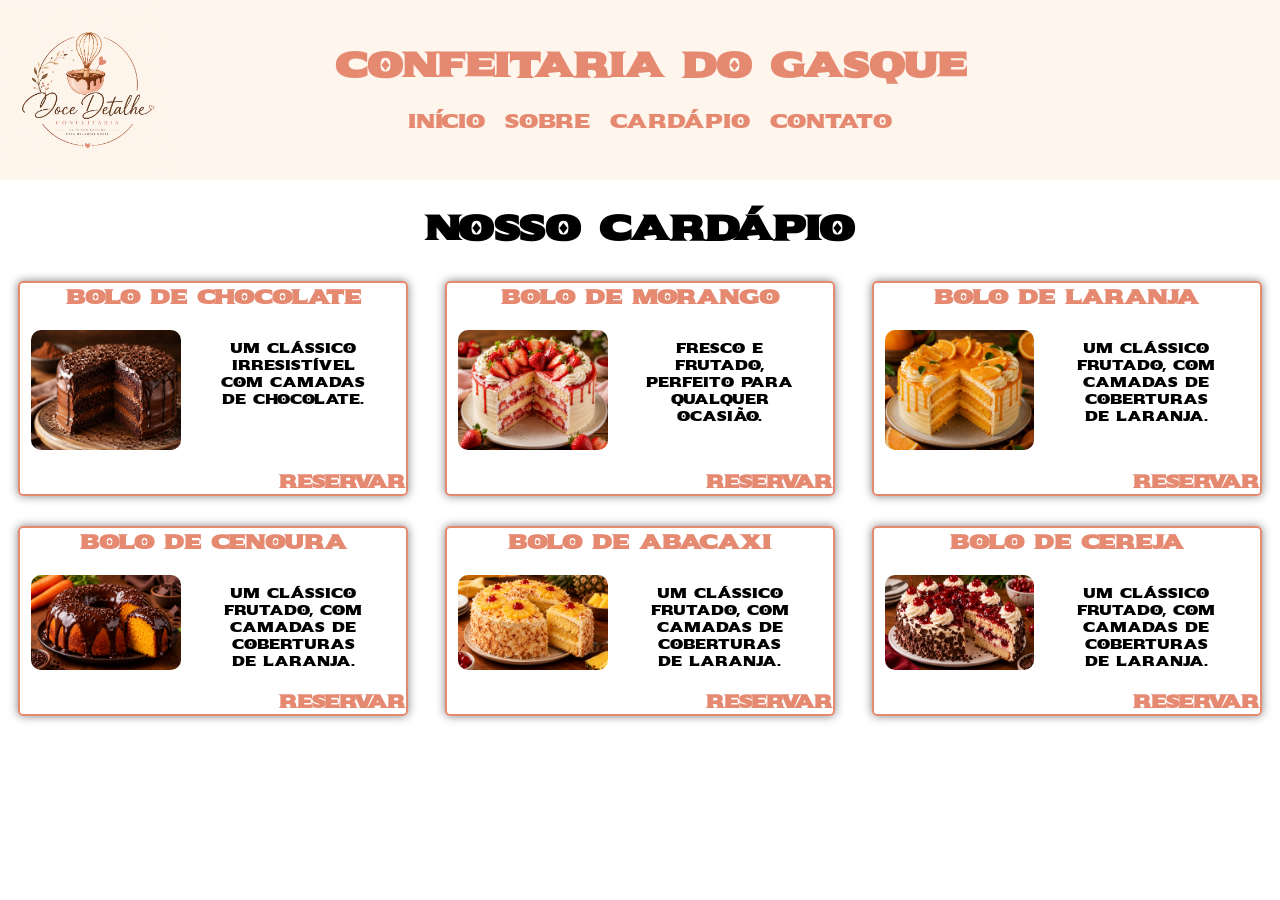
==== pages/cardapio.html @ acf8859c "terminando site" ====
<!DOCTYPE html>
<html lang="pt-BR">

<head>
    <meta charset="UTF-8">
    <meta name="viewport" content="width=device-width, initial-scale=1.0">
    <title>Cardápio</title>

    <link rel="stylesheet" href="../css/index.css">
    <link rel="stylesheet" href="../css/cardapio.css">

    <link rel="preconnect" href="https://fonts.googleapis.com">
    <link rel="preconnect" href="https://fonts.gstatic.com" crossorigin>
    <link
        href="https://fonts.googleapis.com/css2?family=Caacupe+One&family=Open+Sans:ital,wght@0,300..800;1,300..800&family=Sekuya&display=swap"
        rel="stylesheet">

</head>

<body>
    <header>
        <div class="div-logo">
            <img class="logotipo" src="../img/logo.png" alt="logotipo da confeitaria">
        </div>
        <div class="div-menu">
            <h1>
                Confeitaria do Gasque
            </h1>

            <br />

            <nav>
                <ul>
                    <li>
                        <a href="../index.html">Início</a>
                    </li>
                    <li>
                        <a href="../pages/sobre.html">Sobre</a>
                    </li>
                    <li>
                        <a href="../pages/cardapio.html">Cardápio</a>
                    </li>
                    <li>
                        <a href="../pages/contato.html">Contato</a>
                    </li>
                </ul>
            </nav>
        </div>
        <div class="div-logo"></div>
    </header>

    <section class="sobre">
        <h2>Nosso Cardápio</h2>

        <div class="menu-cardapio-itens">

            <div class="menu-cardapio-item">
                <h3>Bolo de Chocolate</h3>

                <div class="div-card">
                    <img class="img-cardapio" src="../img/bolo1.png" alt="Bolo de Chocolate">

                    <p>
                        um clássico irresistível
                        com camadas de chocolate.
                    </p>
                </div>

                <div class="reservar">
                    <button class= "button-reserva" onclick="abrir()">Reservar</button>
                </div>


            </div>

            <div class="menu-cardapio-item">
                <h3>Bolo de Morango</h3>

                <div class="div-card">
                    <img class="img-cardapio" src="../img/bolo2.png" alt="Bolo de Chocolate">

                    <p>
                        Fresco e frutado, perfeito
                        para qualquer ocasião.
                    </p>

                </div>

                <div class="reservar">
                    <button class= "button-reserva" onclick="abrir()">Reservar</button>
                </div>

            </div>

            <div class="menu-cardapio-item">
                <h3>Bolo de Laranja</h3>

                <div class="div-card">
                    <img class="img-cardapio" src="../img/bolo3.png" alt="Bolo de Chocolate">

                    <p>
                        um clássico
                        frutado,
                        com camadas de coberturas de laranja.
                    </p>
                </div>

                <div class="reservar">
                    <button class= "button-reserva" onclick="abrir()">Reservar</button>
                </div>

            </div>

        </div>

        <div class="menu-cardapio-itens">

        <div class="menu-cardapio-item">
            <h3>Bolo de Cenoura</h3>

            <div class="div-card">
                <img class="img-cardapio" src="../img/bolo4.png" alt="Bolo de Chocolate">

                <p>
                    um clássico
                    frutado,
                    com camadas de coberturas de laranja.
                </p>
            </div>

            <div class="reservar">
                <button class= "button-reserva" onclick="abrir()">Reservar</button>
            </div>

        </div>

        <div class="menu-cardapio-item">
            <h3>Bolo de Abacaxi</h3>

            <div class="div-card">
                <img class="img-cardapio" src="../img/bolo5.png" alt="Bolo de Chocolate">

                <p>
                    um clássico
                    frutado,
                    com camadas de coberturas de laranja.
                </p>
            </div>

            <div class="reservar">
                <button class= "button-reserva" onclick="abrir()">Reservar</button>
            </div>

        </div>

        <div class="menu-cardapio-item">
            <h3>Bolo de Cereja</h3>

            <div class="div-card">
                <img class="img-cardapio" src="../img/bolo6.png" alt="Bolo de Chocolate">

                <p>
                    um clássico
                    frutado,
                    com camadas de coberturas de laranja.
                </p>
            </div>

            <div class="reservar">
                <button class= "button-reserva" onclick="abrir()">Reservar</button>
            </div>

        </div>
        </div>

    </section>

    <div id="fade" class="hide"></div>

    <div id="modal" class="hide">
        <div class="centralizado">
            <h2>Realizar Reserva</h2>
            <img src="../img/pix.png" alt="QRCode para pagamento via PIX">
        </div>

        <div class="fechar">
            <a href="">Fechar</a>
        </div>

    </div>

</body>

<script src="../js/cardapio.js"></script>

</html>
---- css/index.css ----
* {
    margin: 0;
    padding: 0;
    font-family: "Sekuya", system-ui;
}

header {
    height: 180px;
    display: flex;
    background-color: #FEF5EC;
}


.div-logo {
    width: 14%;
    height: 175px;   
}

.div-menu {
    width: 86%;
    height: 175px;
    display: flex;
    flex-direction: column;
    align-items: center;
    justify-content: center;
}

.logotipo {
    height: 175px;
}

ul {
    display: flex;
    gap: 20px;
    justify-content: center;
    list-style-type: none;

}

h1 {
    color: #E68971;
    font-size: 35px;
}

a {
    text-decoration: none;
    color: #E68971;
    font-size: 19px;
}

a:hover {
    cursor: pointer;
    text-decoration: underline;
}

.img-bolo {
    width: 100%;
    height: 200px;
    object-fit: cover;
}

.sobre {
    text-align: center;
    margin-top: 10px;
}

h2{
    font-size: 35px;
    margin-top: 25px;
}

p{
    font-size: 16px;
    margin-top: 10px;    
}

.menu-cardapio-itens {
    display: flex;
    justify-content: space-around;
    margin-top: 30px;
}

.menu-cardapio-item {
    border: 2px solid #E68971;;
    border-radius: 5px;
    width: 30%;
    box-shadow: 0 0 10px rgba(0, 0, 0, 0.5);
    padding: 1px;
}

h3 {
    font-size: 20px;
    color: #E68971;
    font-weight: bold;
}

.menu-cardapio-item p {
    font-size: 15px;
}

footer {
    background-color: #E68971;
    height: 50px;
    margin-top: 20px;
    font-size: 15px;
    display: flex ;
    justify-content: center;
    align-items: center;
}
---- css/cardapio.css ----
.img-cardapio {
    width: 40%;
    border-radius: 10px;
    
    
}

.div-card {
    display: flex;
    gap: 10%;
    padding-bottom: 20px;
    padding-left: 10px;
}

.div-card p {
    font-size: 13px;
    text-align: center;
    width: 40%;
    
}

.menu-cardapio-item h3 {
    margin-bottom: 20px;
}

.reservar {
    text-align: right;
    
}

.reservar a {
    font-size: 15px;
    color: blue;
    margin-right: 10px;
}

.hide {
    display: none;
}

.fade {
    position: fixed;
    top: 0;
    left: 0;
    width: 100%;
    height: 100%;
    background-color: rgba(0,0,0, 0.5);
    z-index: 1;
}

.modal {
    position: fixed;
    top: 50%;
    left: 50%;
    transform: translate(-50%, -50%);
    background-color: white;
    border-radius: 10px;
    width: 300px;
    padding: 10px 30px 20px 45px;
    z-index: 2;
}

.fechar {
    text-align: right;
}

.button-reserva {
    text-decoration: none;
    cursor: pointer;
    font-size: 18px;
    background-color: transparent;
    border: 0px;
    color: #E68971;
    font-weight: bold;
}


.button-reserva:hover {
    text-decoration: underline;

}

.centralizado{
    text-align: center;
}
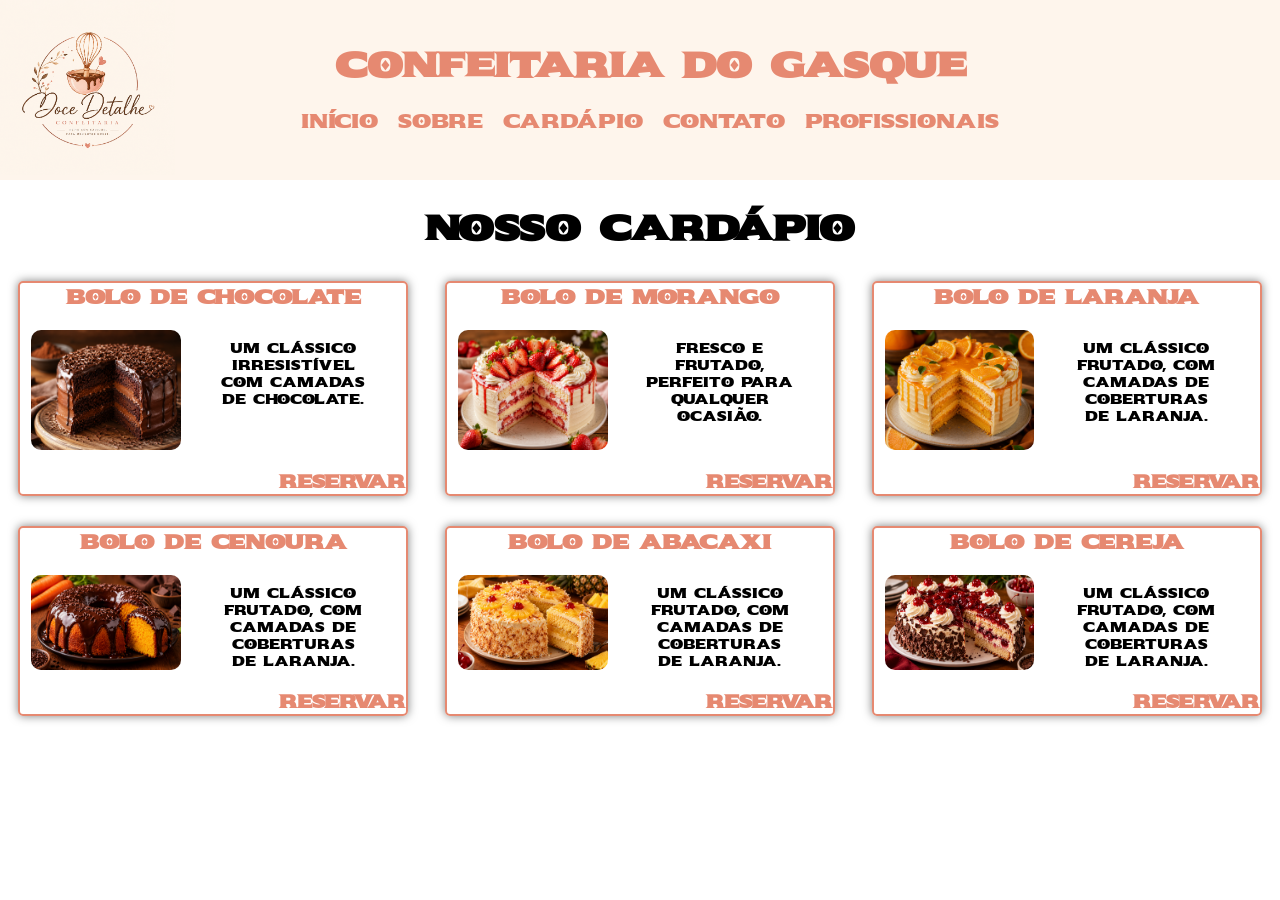
==== commit 180f8af6: "atividade" ====
--- a/pages/cardapio.html
+++ b/pages/cardapio.html
@@ -35,13 +35,16 @@
                         <a href="../index.html">Início</a>
                     </li>
                     <li>
-                        <a href="../pages/sobre.html">Sobre</a>
+                        <a href="sobre.html">Sobre</a>
                     </li>
                     <li>
-                        <a href="../pages/cardapio.html">Cardápio</a>
+                        <a href="cardapio.html">Cardápio</a>
                     </li>
                     <li>
-                        <a href="../pages/contato.html">Contato</a>
+                        <a href="contato.html">Contato</a>
+                    </li>
+                    <li>
+                        <a href="profissionais.html">Profissionais</a>
                     </li>
                 </ul>
             </nav>
